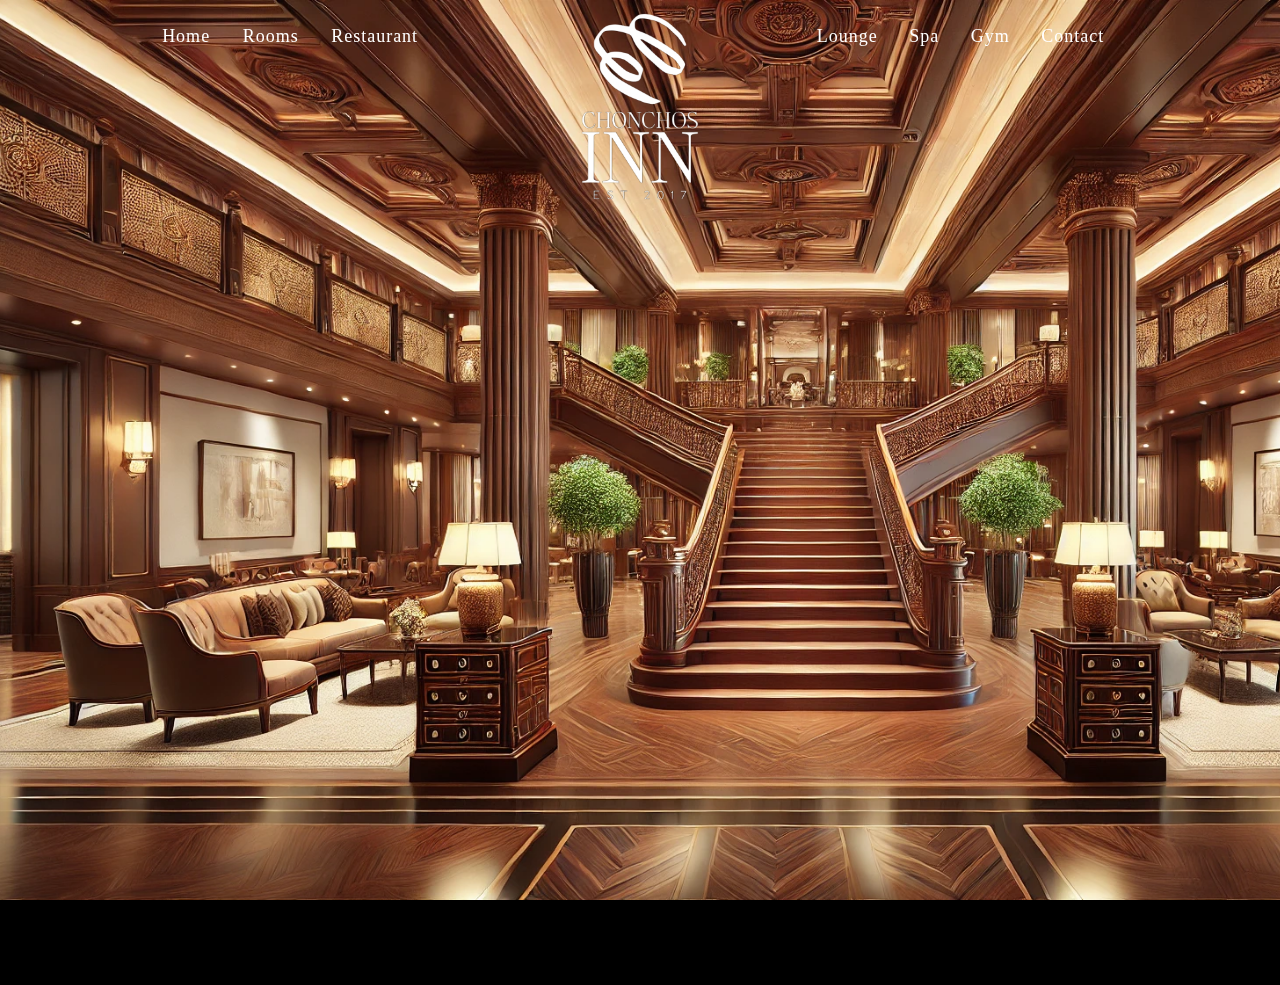
==== index.html @ 40f88e87 "Add files via upload" ====
<!DOCTYPE html>
<html lang="en">
<head>
    <meta charset="UTF-8">
    <meta name="viewport" content="width=device-width, initial-scale=1.0">
    <title>Chonchos Inn - Home</title>
    <link rel="stylesheet" href="styles.css">
</head>
<body>

    <!-- Full-screen background section with centered logo -->
    <div id="home-section" style="background-image: url('lobby.webp');">
        <a href="index.html">
            <img src="logo.png" alt="Logo" class="logo-visible">
        </a>
    </div>

    <!-- Hidden Header (Shows on Scroll) -->
    <header class="header">
        <!-- Centered logo -->
        <a href="index.html">
            <img src="head_logo.png" alt="Chonchos Inn Logo" class="head-logo">
        </a>
    </header>

    <!-- Navigation (always visible at the top-right) -->
    <nav>
        <div class="nav-left">
            <ul>
                <li><a href="index.html">Home</a></li>
                <li><a href="rooms.html">Rooms</a></li>
                <li><a href="restaurant.html">Restaurant</a></li>
            </ul>
        </div>
        <div class="nav-right">
            <ul>
                <li><a href="lounge.html">Lounge</a></li>
                <li><a href="spa.html">Spa</a></li>
                <li><a href="gym.html">Gym</a></li>
                <li><a href="contact.html">Contact</a></li>
            </ul>
        </div>
    </nav>

    <!-- Main Content -->
    <main>
        <section>
            <h2>Welcome to Chonchos Inn - Home</h2>
            <p>Enjoy our wonderful home at Chonchos Inn.</p>
        </section>
    </main>

    <!-- <footer class="footer">
        <p>Chonchos Inn | 1-800-Choncho | 123 Silly Street, Falmouth, MA</p>
        <p><a href="contact.html">Contact Us</a></p>
    </footer> -->

    <!-- Include the JS to handle scrolling behavior -->
    <script src="script.js"></script>
</body>
</html>
---- styles.css ----
/* Keyframes for popping in and fading out */
@keyframes fadeInPop {
    0% {
        opacity: 0;
        transform: scale(0.5);
    }
    100% {
        opacity: 1;
        transform: scale(1);
    }
}

@keyframes compressAndExpand {
    0% {
        transform: scaleX(0); /* Start fully compressed horizontally */
        opacity: 0; /* Hidden */
    }
    50% {
        opacity: 1; /* Fade in halfway through the animation */
    }
    100% {
        transform: scaleX(1); /* Fully stretched to original size */
        opacity: 1; /* Fully visible */
    }
}

/* Remove default margins and padding from body and html */
html, body {
    margin: 0;
    padding: 0;
    height: 100%;
    background-color: black;
}

/* Fade in pop animation class */
.logo-fade-in {
    animation: fadeInPop 1s ease forwards;
    opacity: 1; /* Ensure it reaches full opacity after animation */
    transform: scale(1);
}

/* Full-screen background with centered logo */
#home-section {
    height: 100vh;
    background: url('lobby.webp') no-repeat center;
    background-position: -15px center;
    background-size: cover;
    background-attachment: fixed;
    position: relative;
    display: flex;
    justify-content: center;  /* Center children horizontally */
    align-items: flex-start;  /* Align items at the top */
}

#home-section img {
    width: 350px;
    filter: invert(100%);
    z-index: 10;
    cursor: pointer;
    opacity: 0; /* Start with opacity 0 for fade-in */
    transition: opacity 0.5s ease-in-out, transform 0.5s ease-in-out;
    margin-top: -26px; /* Adjust vertical position */
    transform: scale(0.5); /* Start with smaller scale for the pop effect */
}

/* Visibility classes for scroll */
#home-section img.logo-visible {
    opacity: 1; /* Fully visible */
    transform: scale(1); /* Full size */
}

#home-section img.logo-hidden {
    opacity: 0; /* Fully fades out */
    transform: scale(0.8); /* Slightly shrink */
    z-index: -1; /* Move it behind */
}

/* Header styling */
header {
    background-color: #000000;
    padding: 0;
    height: 80px;
    position: fixed;
    top: 0;
    width: 100%;
    z-index: 1000; /* Ensure the header sits below the logo and nav */
    box-shadow: 0 2px 5px rgba(0, 0, 0, 0.1);
    display: flex;
    justify-content: center;
    align-items: center;
    opacity: 0;
    transform: translateY(-100px); /* Initially positioned above view */
    transition: transform 0.5s ease-in-out, opacity 0.5s ease-in-out;
}

/* Anchor tag for clickable logo */
header a.logo-link {
    z-index: 1005; /* Ensure the clickable area is on top */
    display: block;
    position: relative; /* Ensure it can be clicked */
}

/* Adjusted logo z-index for visibility */
header img.head-logo {
    width: 350px;
    position: relative;
    top: 0;
    transform: scaleX(0);
    opacity: 0;
    filter: invert(100%);
    z-index: 1006; /* Ensure the logo is above everything */
    transition: transform 0.5s ease-in-out, opacity 0.5s ease-in-out;
    cursor: pointer; /* Ensure it's a clickable pointer */
}

/* When visible, apply the expanding effect */
header img.head-logo.logo-visible {
    animation: compressAndExpand 1s ease forwards;
}

/* Make header visible with smooth slide down */
header.visible {
    opacity: 1;
    transform: translateY(0);
}

/* Smooth slide up when hidden */
header.hidden {
    opacity: 0;
    transform: translateY(-100px); /* Move the header back up out of view */
}

/* Navigation styling */
nav {
    position: fixed;
    top: 16px;
    left: 11.3%;
    right: 11%;
    width: auto;
    z-index: 1003; /* Navigation sits below the logo but above the header */
    display: flex;
    justify-content: space-between;
    transition: all 0.5s ease;
}

/* Left navigation group */
.nav-left ul {
    list-style-type: none;
    margin: 0;
    padding: 0;
    display: flex;
    justify-content: flex-start;
}

.nav-left ul li {
    margin-left: 2.5px;
}

/* Right navigation group */
.nav-right ul {
    list-style-type: none;
    margin: 0;
    padding: 0;
    display: flex;
    justify-content: flex-end;
    margin-right: 20px;
}

.nav-right ul li {
    margin-left: 1.5px;
}

/* Shared styles for the navigation links */
nav ul li a {
    position: relative;
    color: #ffffff;
    text-decoration: none;
    font-family: 'Times New Roman', Times, serif;
    padding: 10px 15px;
    display: block;
    font-size: 18px;
    letter-spacing: 1px;
    overflow: hidden;
}

/* Pseudo-element for the underline effect */
nav ul li a::before {
    content: '';
    position: absolute;
    bottom: 0;
    left: 50%;
    width: 0;
    height: 2px;
    background-color: #8B6508;
    transition: width 0.3s ease, left 0.3s ease;
    z-index: 1;
}

nav ul li a:hover::before {
    width: 50%;
    left: 25%;
}

/* Responsive adjustments */
@media (max-width: 768px) {
    nav {
        flex-direction: column;
        align-items: center;
        top: 0;
        left: 10%;
        right: 10%;
    }

    .nav-left ul, .nav-right ul {
        flex-direction: column;
        align-items: center;
    }

    .nav-left ul li, .nav-right ul li {
        margin-left: 0;
        margin-bottom: 10px;
    }
}

/* Responsive adjustments for the header and logo */
@media (max-width: 768px) {
    nav ul {
        flex-direction: column;
        align-items: center;
    }

    nav ul li {
        margin-left: 0;
        margin-bottom: 10px;
    }

    #home-section img {
        width: 250px;
    }

    header img.head-logo {
        width: 250px;
        top: 50%;
        transform: translateY(-50%);
    }

    header {
        height: 60px;
    }
}
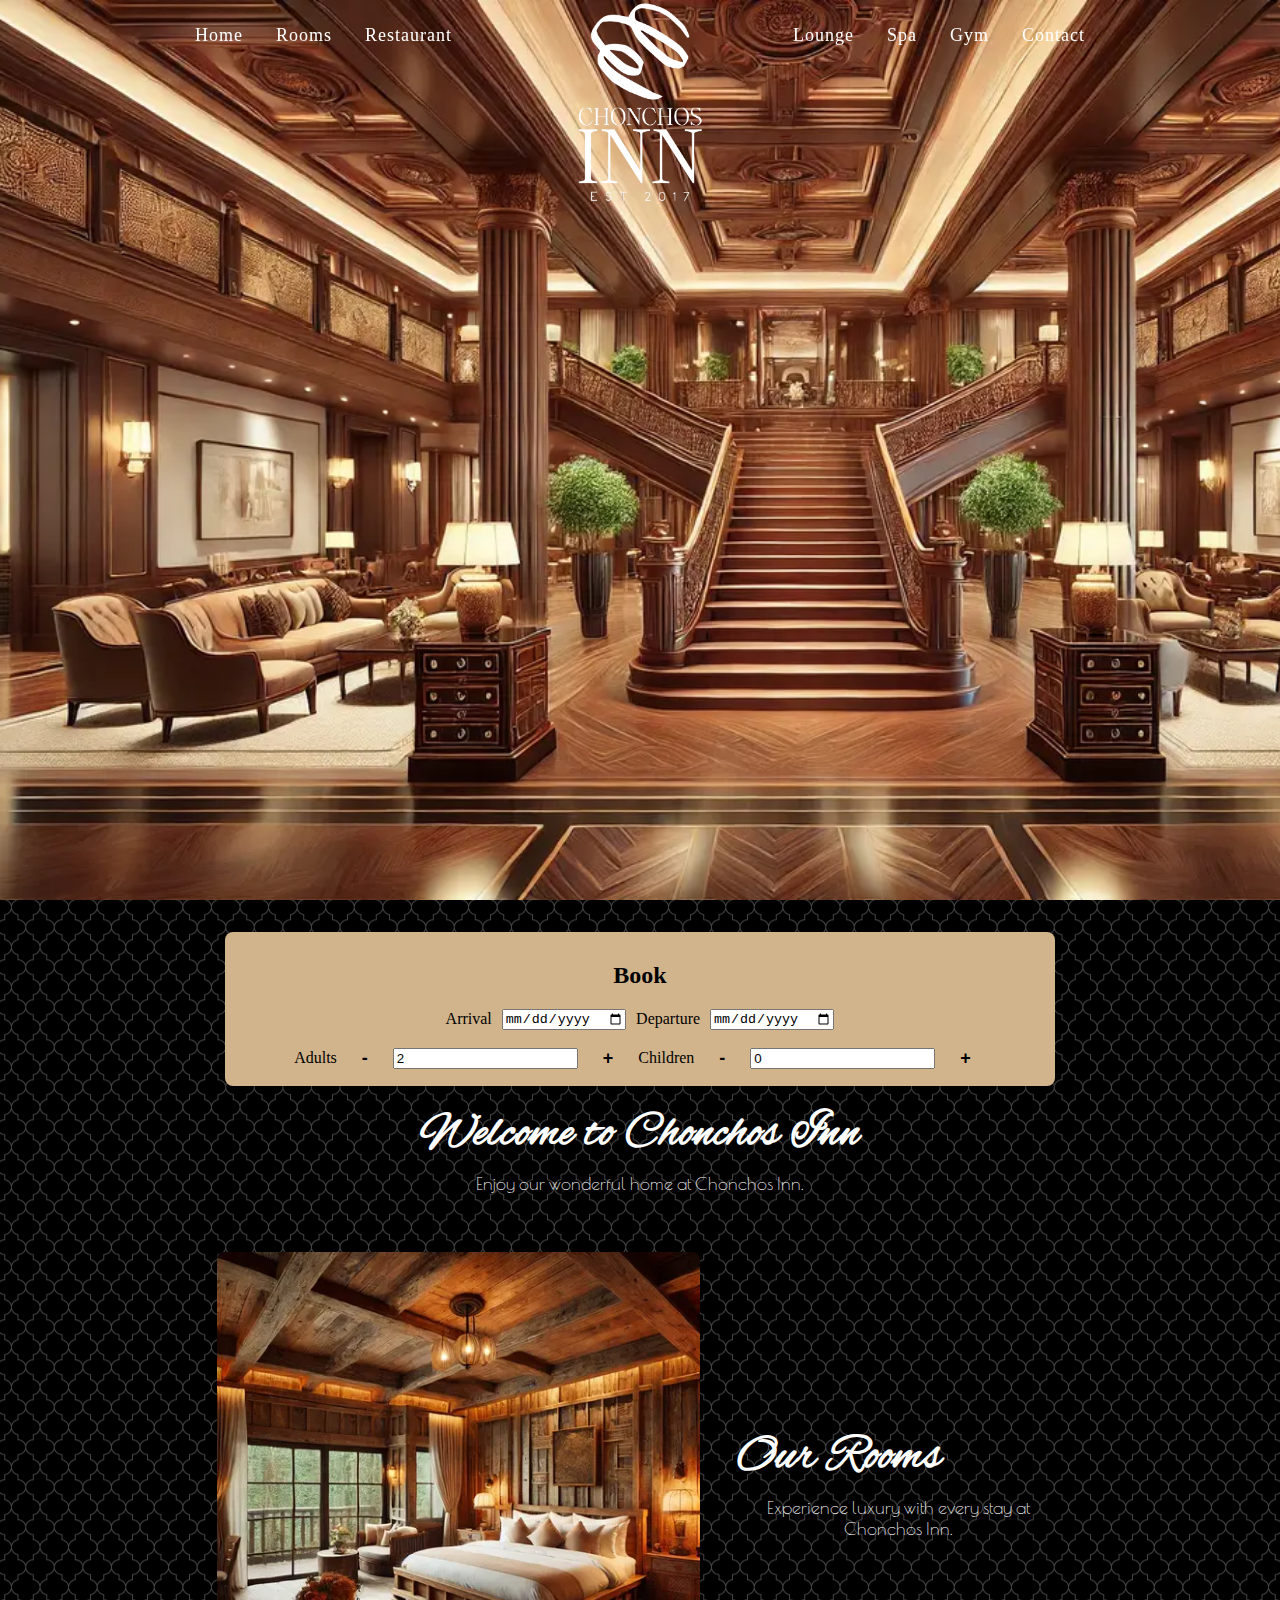
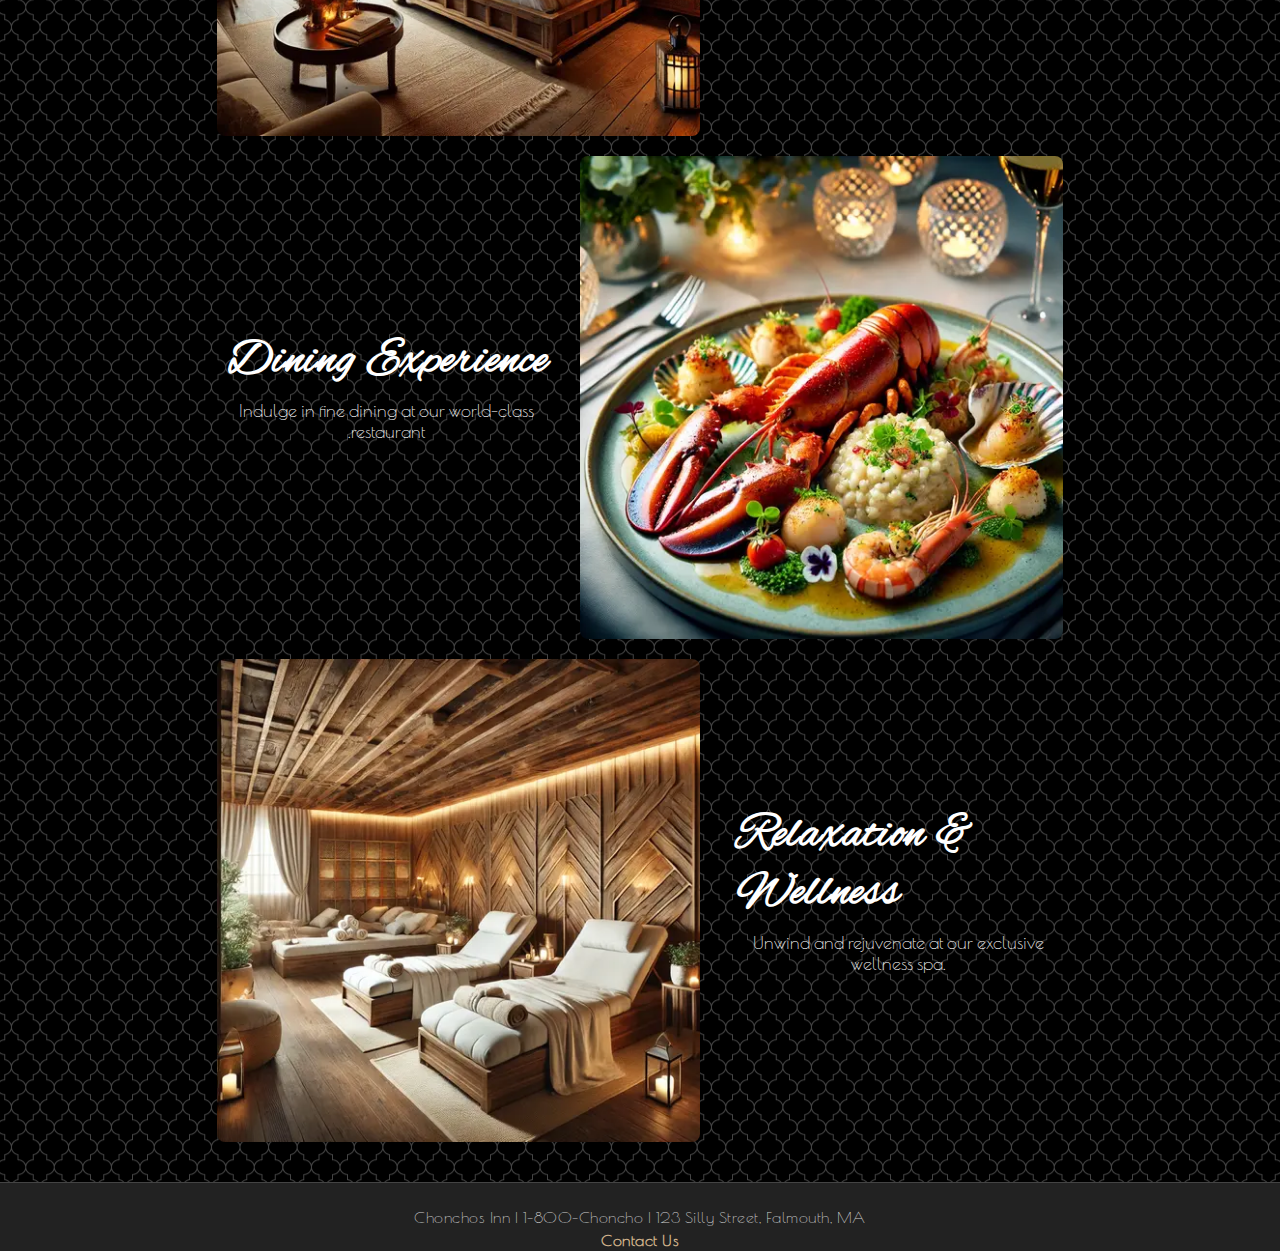
==== commit 0498add8: "Add files via upload" ====
--- a/index.html
+++ b/index.html
@@ -1,4 +1,3 @@
-
 <!DOCTYPE html>
 <html lang="en">
 <head>
@@ -6,57 +5,223 @@
     <meta name="viewport" content="width=device-width, initial-scale=1.0">
     <title>Chonchos Inn - Home</title>
     <link rel="stylesheet" href="styles.css">
+    <meta name="keywords" content="hotel, Chonchos Inn, rooms, booking, spa">
+    <link href="https://fonts.googleapis.com/css2?family=Alex+Brush&display=swap" rel="stylesheet">
+    <link href="https://fonts.googleapis.com/css2?family=Poiret+One&display=swap" rel="stylesheet">
 </head>
 <body>
 
     <!-- Full-screen background section with centered logo -->
-    <div id="home-section" style="background-image: url('lobby.webp');">
+    <div id="home-section" style="background-image: url('lobby.webp'); background-position: -17px center;">
         <a href="index.html">
             <img src="logo.png" alt="Logo" class="logo-visible">
         </a>
     </div>
 
-    <!-- Hidden Header (Shows on Scroll) -->
-    <header class="header">
-        <!-- Centered logo -->
-        <a href="index.html">
-            <img src="head_logo.png" alt="Chonchos Inn Logo" class="head-logo">
-        </a>
-    </header>
-
-    <!-- Navigation (always visible at the top-right) -->
-    <nav>
-        <div class="nav-left">
-            <ul>
-                <li><a href="index.html">Home</a></li>
-                <li><a href="rooms.html">Rooms</a></li>
-                <li><a href="restaurant.html">Restaurant</a></li>
-            </ul>
+    <!-- Pattern Container for sections under the main background -->
+    <div class="pattern-container">
+
+        <!-- Header Container for unified header and nav appearance -->
+        <div class="header-container">
+            <nav class="persistent-nav">
+                <div class="nav-left">
+                    <ul>
+                        <li><a href="index.html">Home</a></li>
+                        <li><a href="rooms.html">Rooms</a></li>
+                        <li><a href="restaurant.html">Restaurant</a></li>
+                    </ul>
+                </div>
+                <div class="nav-right">
+                    <ul>
+                        <li><a href="lounge.html">Lounge</a></li>
+                        <li><a href="spa.html">Spa</a></li>
+                        <li><a href="gym.html">Gym</a></li>
+                        <li><a href="contact.html">Contact</a></li>
+                    </ul>
+                </div>
+            </nav>
+            
+            <header class="header">
+                <a href="index.html" class="logo-link">
+                    <img src="head_logo.png" alt="Chonchos Inn Logo" class="head-logo">
+                </a>
+            </header>
         </div>
-        <div class="nav-right">
-            <ul>
-                <li><a href="lounge.html">Lounge</a></li>
-                <li><a href="spa.html">Spa</a></li>
-                <li><a href="gym.html">Gym</a></li>
-                <li><a href="contact.html">Contact</a></li>
-            </ul>
+
+        <br>
+
+        <!-- Search Section -->
+        <div id="search-section">
+            <h2>Book</h2>
+            <div id="search-bar">
+                <form action="room_search.html" method="GET">
+                    <!-- Arrival Date -->
+                    <label for="start-date">Arrival</label>
+                    <input type="date" id="start-date" name="start_date" required>
+
+                    <!-- Departure Date -->
+                    <label for="end-date">Departure</label>
+                    <input type="date" id="end-date" name="end_date" required>
+
+                    <!-- Adults and Children on the same line -->
+                    <div class="guest-fields">
+                        <label for="adults">Adults</label>
+                        <button type="button" class="quantity-control" onclick="decrease('adults')">-</button>
+                        <input type="number" id="adults" name="adults" min="1" value="2" required>
+                        <button type="button" class="quantity-control" onclick="increase('adults')">+</button>
+
+                        <label for="children">Children</label>
+                        <button type="button" class="quantity-control" onclick="decrease('children')">-</button>
+                        <input type="number" id="children" name="children" min="0" value="0">
+                        <button type="button" class="quantity-control" onclick="increase('children')">+</button>
+                    </div>
+
+                    <!-- Search Button on a New Line -->
+                    <div class="submit-button-container">
+                        <button type="button" onclick="checkAvailability()">Check Availability</button>
+                    </div>
+                </form>
+            </div>
         </div>
-    </nav>
-
-    <!-- Main Content -->
-    <main>
-        <section>
-            <h2>Welcome to Chonchos Inn - Home</h2>
-            <p>Enjoy our wonderful home at Chonchos Inn.</p>
-        </section>
-    </main>
-
-    <!-- <footer class="footer">
-        <p>Chonchos Inn | 1-800-Choncho | 123 Silly Street, Falmouth, MA</p>
-        <p><a href="contact.html">Contact Us</a></p>
-    </footer> -->
-
-    <!-- Include the JS to handle scrolling behavior -->
+
+        <!-- Main Content -->
+        <main>
+            <section>
+                <h1>Welcome to Chonchos Inn</h1>
+                <p>Enjoy our wonderful home at Chonchos Inn.</p>
+            </section>
+
+            <br>
+        
+            <section class="diagonal-gallery">
+                <!-- Rooms Section -->
+                <div class="diagonal-item">
+                    <a href="rooms.html">
+                        <img src="rooms1.webp" alt="Luxurious rooms at Chonchos Inn">
+                    </a>
+                    <div class="text-content">
+                        <h2>Our Rooms</h2>
+                        <p>Experience luxury with every stay at Chonchos Inn.</p>
+                    </div>
+                </div>
+        
+                <!-- Restaurant Section -->
+                <div class="diagonal-item reverse">
+                    <a href="restaurant.html">
+                        <img src="food1.webp" alt="Dining at Chonchos Inn">
+                    </a>
+                    <div class="text-content">
+                        <h2>Dining Experience</h2>
+                        <p>Indulge in fine dining at our world-class restaurant.</p>
+                    </div>
+                </div>
+        
+                <!-- Health & Wellness Section -->
+                <div class="diagonal-item">
+                    <a href="spa.html">
+                        <img src="spa1.webp" alt="Health and wellness facilities at Chonchos Inn">
+                    </a>
+                    <div class="text-content">
+                        <h2>Relaxation & Wellness</h2>
+                        <p>Unwind and rejuvenate at our exclusive wellness spa.</p>
+                    </div>
+                </div>
+            </section>
+        </main>
+
+        <!-- Footer Section -->
+        <footer class="footer">
+            <p>Chonchos Inn | 1-800-Choncho | 123 Silly Street, Falmouth, MA</p>
+            <p><a href="contact.html">Contact Us</a></p>
+        </footer>
+
+    </div> <!-- End of Pattern Container -->
+
+    <!-- jQuery library -->
+    <script src="https://code.jquery.com/jquery-3.6.0.min.js"></script>
+
+    <!-- JavaScript to handle quantity controls and animations -->
     <script src="script.js"></script>
+    <script>
+        $(document).ready(function() {
+            // Hide the search section initially
+            $('#search-section').hide();
+
+            // Slide down the search section on page load
+            $('#search-section').slideDown(1200); // Adjust duration as needed
+        });
+
+        function increase(fieldId) {
+            const field = document.getElementById(fieldId);
+            if (field) {
+                field.value = parseInt(field.value) + 1;
+            }
+        }
+
+        function decrease(fieldId) {
+            const field = document.getElementById(fieldId);
+            if (field) {
+                const newValue = parseInt(field.value) - 1;
+                if (newValue >= parseInt(field.min)) {
+                    field.value = newValue;
+                }
+            }
+        }
+
+        function checkAvailability() {
+            // Get form values
+            const startDate = document.getElementById("start-date").value;
+            const endDate = document.getElementById("end-date").value;
+            const adults = parseInt(document.getElementById("adults").value) || 0;
+            const children = parseInt(document.getElementById("children").value) || 0;
+
+            // Check if dates are filled
+            if (!startDate) {
+                alert("Please select an arrival date.");
+                return;
+            }
+            if (!endDate) {
+                alert("Please select a departure date.");
+                return;
+            }
+
+            // Check if departure date is after arrival date
+            if (new Date(startDate) >= new Date(endDate)) {
+                alert("Departure date must be after arrival date.");
+                return;
+            }
+
+            // Check if at least 1 adult is selected
+            if (adults < 1) {
+                alert("Please select at least one adult.");
+                return;
+            }
+
+            // Calculate total guests and determine available rooms
+            const totalGuests = adults + children;
+            let availableRooms = [];
+            if (totalGuests <= 2) {
+                availableRooms = ["Honeymoon", "Standard", "Deluxe", "Suite"];
+            } else if (totalGuests <= 4) {
+                availableRooms = ["Standard", "Deluxe", "Suite"];
+            } else if (totalGuests <= 6) {
+                availableRooms = ["Deluxe", "Suite"];
+            } else {
+                availableRooms = ["Suite"];
+            }
+
+            // Build query parameters
+            const queryParams = new URLSearchParams({
+                rooms: availableRooms.join(","),
+                start_date: startDate,
+                end_date: endDate,
+                adults: adults,
+                children: children,
+            });
+
+            // Redirect to room search page with query parameters
+            window.location.href = `room_search.html?${queryParams.toString()}`;
+        }
+    </script>
 </body>
 </html>
--- a/styles.css
+++ b/styles.css
@@ -1,3 +1,4 @@
+
 /* Keyframes for popping in and fading out */
 @keyframes fadeInPop {
     0% {
@@ -10,21 +11,29 @@
     }
 }
 
-@keyframes compressAndExpand {
+/* New keyframe for opening effect */
+@keyframes openHorizontally {
     0% {
-        transform: scaleX(0); /* Start fully compressed horizontally */
-        opacity: 0; /* Hidden */
+        transform: scaleX(0); /* Start with zero width */
+        opacity: 0; /* Hidden at the start */
     }
     50% {
-        opacity: 1; /* Fade in halfway through the animation */
+        opacity: 1; /* Fade in halfway through */
     }
     100% {
-        transform: scaleX(1); /* Fully stretched to original size */
+        transform: scaleX(1); /* Full width */
         opacity: 1; /* Fully visible */
     }
 }
 
-/* Remove default margins and padding from body and html */
+.pattern-container {
+    background-color: transparent;
+    background-image: url('hotel-wallpaper-black.png');
+    background-repeat: repeat;
+    background-size: auto;
+    background-position: center;
+}
+
 html, body {
     margin: 0;
     padding: 0;
@@ -32,147 +41,141 @@
     background-color: black;
 }
 
-/* Fade in pop animation class */
 .logo-fade-in {
     animation: fadeInPop 1s ease forwards;
-    opacity: 1; /* Ensure it reaches full opacity after animation */
+    opacity: 1;
     transform: scale(1);
 }
 
-/* Full-screen background with centered logo */
+/* Main logo fade-in effect */
+#home-section img.logo-visible {
+    opacity: 1;
+    transform: scale(1);
+    transition: opacity 0.5s ease, transform 0.5s ease;
+}
+
+/* Main logo fade-out effect */
+#home-section img.logo-hidden {
+    opacity: 0;
+    transform: scale(0.8);
+    transition: opacity 0.5s ease, transform 0.5s ease;
+}
+
+/* Fullscreen background */
 #home-section {
     height: 100vh;
-    background: url('lobby.webp') no-repeat center;
-    background-position: -15px center;
     background-size: cover;
-    background-attachment: fixed;
-    position: relative;
-    display: flex;
-    justify-content: center;  /* Center children horizontally */
-    align-items: flex-start;  /* Align items at the top */
+    display: flex;
+    justify-content: center;
+    align-items: flex-start;
 }
 
 #home-section img {
-    width: 350px;
+    width: 125px;
+    height: auto;
     filter: invert(100%);
     z-index: 10;
     cursor: pointer;
-    opacity: 0; /* Start with opacity 0 for fade-in */
-    transition: opacity 0.5s ease-in-out, transform 0.5s ease-in-out;
-    margin-top: -26px; /* Adjust vertical position */
-    transform: scale(0.5); /* Start with smaller scale for the pop effect */
-}
-
-/* Visibility classes for scroll */
-#home-section img.logo-visible {
-    opacity: 1; /* Fully visible */
-    transform: scale(1); /* Full size */
-}
-
-#home-section img.logo-hidden {
-    opacity: 0; /* Fully fades out */
-    transform: scale(0.8); /* Slightly shrink */
-    z-index: -1; /* Move it behind */
-}
-
-/* Header styling */
-header {
-    background-color: #000000;
-    padding: 0;
-    height: 80px;
+    opacity: 0;
+    transform: scale(0.5);
+    margin-top: 2px;
+    transition: opacity 0.5s ease, transform 0.5s ease;
+}
+
+/* Unified Header Container */
+.header-container {
     position: fixed;
     top: 0;
     width: 100%;
-    z-index: 1000; /* Ensure the header sits below the logo and nav */
-    box-shadow: 0 2px 5px rgba(0, 0, 0, 0.1);
-    display: flex;
-    justify-content: center;
-    align-items: center;
-    opacity: 0;
-    transform: translateY(-100px); /* Initially positioned above view */
-    transition: transform 0.5s ease-in-out, opacity 0.5s ease-in-out;
-}
-
-/* Anchor tag for clickable logo */
-header a.logo-link {
-    z-index: 1005; /* Ensure the clickable area is on top */
-    display: block;
-    position: relative; /* Ensure it can be clicked */
-}
-
-/* Adjusted logo z-index for visibility */
-header img.head-logo {
-    width: 350px;
-    position: relative;
-    top: 0;
-    transform: scaleX(0);
-    opacity: 0;
-    filter: invert(100%);
-    z-index: 1006; /* Ensure the logo is above everything */
-    transition: transform 0.5s ease-in-out, opacity 0.5s ease-in-out;
-    cursor: pointer; /* Ensure it's a clickable pointer */
-}
-
-/* When visible, apply the expanding effect */
-header img.head-logo.logo-visible {
-    animation: compressAndExpand 1s ease forwards;
-}
-
-/* Make header visible with smooth slide down */
-header.visible {
-    opacity: 1;
-    transform: translateY(0);
-}
-
-/* Smooth slide up when hidden */
-header.hidden {
-    opacity: 0;
-    transform: translateY(-100px); /* Move the header back up out of view */
-}
-
-/* Navigation styling */
-nav {
-    position: fixed;
-    top: 16px;
-    left: 11.3%;
-    right: 11%;
-    width: auto;
-    z-index: 1003; /* Navigation sits below the logo but above the header */
+    background-color: rgba(0, 0, 0, 0);
+    transition: background-color 0.3s ease, height 0.3s ease;
+    z-index: 100;
+    height: 50px;
+}
+
+.header-container.scrolled {
+    background-color: #000000;
+    height: 75px;
+}
+
+/* Preserved Original Navigation Styling */
+.persistent-nav {
     display: flex;
     justify-content: space-between;
-    transition: all 0.5s ease;
-}
-
-/* Left navigation group */
-.nav-left ul {
+    align-items: center;
+    padding: 0 20px;
+    height: 50px;
+}
+
+.persistent-nav ul {
     list-style-type: none;
     margin: 0;
     padding: 0;
     display: flex;
-    justify-content: flex-start;
-}
-
-.nav-left ul li {
-    margin-left: 2.5px;
-}
-
-/* Right navigation group */
-.nav-right ul {
+    gap: 20px;
+}
+
+/* Header Styling */
+header {
+    display: flex;
+    justify-content: center;
+    align-items: center;
+    height: 50px;
+    position: relative;
+}
+
+/* Centered Logo in Header */
+header a.logo-link {
+    display: flex;
+    justify-content: center;
+    align-items: center;
+    height: 100%;
+}
+
+header img.head-logo {
+    width: 325px !important;
+    height: auto !important;
+    opacity: 0;
+    width: 100%;
+    height: auto;
+    filter: invert(100%);
+    position: relative;
+    top: -38px;
+    pointer-events: none;
+    animation-fill-mode: forwards; /* Keep final state */
+}
+
+/* Show logo when header-container is scrolled */
+.header-container.scrolled header img.head-logo {
+    animation: openHorizontally 1.125s ease forwards 0.3s; /* Apply the opening effect */
+    transform-origin: center; 
+    pointer-events: auto;
+}
+
+/* Navigation Left and Right Sections */
+.nav-left {
+    margin-top: 20px; 
+    display: flex;
+    padding-left: 160px; /* Adjust this value to bring it closer to the center */
+}
+
+.nav-right {
+    margin-top: 20px; 
+    display: flex;
+    padding-right: 160px; /* Adjust this value to bring it closer to the center */
+}
+
+
+.nav-left ul, .nav-right ul {
     list-style-type: none;
     margin: 0;
     padding: 0;
     display: flex;
-    justify-content: flex-end;
-    margin-right: 20px;
-}
-
-.nav-right ul li {
-    margin-left: 1.5px;
-}
-
-/* Shared styles for the navigation links */
-nav ul li a {
-    position: relative;
+    gap: 3px;
+}
+
+/* Navigation Links */
+.persistent-nav ul li a {
     color: #ffffff;
     text-decoration: none;
     font-family: 'Times New Roman', Times, serif;
@@ -180,11 +183,12 @@
     display: block;
     font-size: 18px;
     letter-spacing: 1px;
-    overflow: hidden;
-}
-
-/* Pseudo-element for the underline effect */
-nav ul li a::before {
+    position: relative;
+    cursor: pointer;
+}
+
+/* Hover Effect */
+.persistent-nav ul li a::before {
     content: '';
     position: absolute;
     bottom: 0;
@@ -196,19 +200,365 @@
     z-index: 1;
 }
 
-nav ul li a:hover::before {
+.persistent-nav ul li a:hover::before {
     width: 50%;
     left: 25%;
 }
 
-/* Responsive adjustments */
+/* Search Section Styling */
+#search-section {
+    display: flex;
+    flex-direction: column;
+    align-items: center;
+    background-color: #D2B48C;
+    padding: 15px;
+    border-radius: 8px;
+    box-shadow: 0 2px 6px rgba(0, 0, 0, 0.2);
+    width: 90%;
+    max-width: 800px;
+    margin: 20px auto;
+}
+
+#search-bar form {
+    display: flex;
+    align-items: center;
+    gap: 10px;
+    flex-wrap: wrap;
+    justify-content: center;
+}
+
+#search-bar .guest-fields {
+    display: flex;
+    align-items: center;
+    gap: 10px;
+}
+
+.submit-button-container {
+    width: 100%;
+    display: flex;
+    justify-content: center;
+    margin-top: 15px;
+}
+
+#search-bar button {
+    background-color: transparent;
+    color: #000;
+    font-weight: bold;
+    border: none;
+    border-bottom: 2px solid #000;
+    padding: 8px 15px;
+    cursor: pointer;
+    font-size: 18px;
+    transition: color 0.3s ease;
+}
+
+#search-bar button:hover {
+    color: #8B0000;
+}
+
+input[type=number]::-webkit-outer-spin-button,
+input[type=number]::-webkit-inner-spin-button {
+    -webkit-appearance: none;
+    margin: 0;
+}
+
+input[type=number] {
+    -moz-appearance: textfield;
+}
+
+#search-section a, #search-section button, #search-section label {
+    text-decoration: none;
+    border: none;
+    outline: none;
+    color: inherit;
+}
+
+/* Diagonal Gallery Layout */
+.diagonal-gallery {
+    display: grid;
+    gap: 20px;
+    padding: 20px;
+    justify-items: center;
+}
+
+/* Default state with transition for smooth scaling */
+#home-section img,
+.diagonal-item img {
+    transition: transform 0.3s ease; /* Smooth transition */
+}
+
+/* Hover effect to slightly enlarge images */
+#home-section img:hover,
+.diagonal-item img:hover {
+    transform: scale(1.05); /* Increase size slightly */
+}
+
+
+.diagonal-item {
+    display: grid;
+    grid-template-columns: 3fr 2fr;
+    align-items: center;
+    justify-content: center;
+    gap: 5px;
+    max-width: 900px;
+}
+
+.diagonal-item.reverse {
+    grid-template-columns: 3fr 2fr;
+    direction: rtl;
+}
+
+.diagonal-item img {
+    width: 90%;
+    height: auto;
+    border-radius: 8px;
+    display: block;
+    margin: auto;
+}
+
+main h1 {
+    font-size: 48px;
+    font-family: 'Alex Brush', cursive;
+    color: #ffffff;
+    text-align: center;
+    margin: 20px 0 10px;
+    letter-spacing: 1px;
+    line-height: 1.2;
+}
+
+main p {
+    font-size: 18px;
+    font-family: 'Poiret One', sans-serif;
+    color: #ffffff;
+    text-align: center;
+    margin: 0 0 20px;
+}
+
+.text-content {
+    display: flex;
+    flex-direction: column;
+    align-items: flex-start;
+    text-align: left;
+    color: #ffffff;
+    max-width: 90%;
+    padding-left: 5px;
+}
+
+.text-content h2 {
+    font-size: 48px;
+    font-family: 'Alex Brush', cursive;
+    line-height: 1.2;
+    color: #ffffff;
+    margin: 0;
+    letter-spacing: 1px;
+}
+
+.text-content p {
+    font-size: 18px;
+    font-family: 'Poiret One', sans-serif;
+    color: #ffffff;
+    margin-top: 10px;
+}
+
+/* Footer Section Styling */
+.footer {
+    background-color: #222; /* Dark background to match the header and general theme */
+    color: #f5f5f5; /* Light text color for contrast */
+    padding: 20px 10px;
+    text-align: center;
+    font-family: 'Poiret One', sans-serif;
+    font-size: 16px;
+    letter-spacing: 0.5px;
+    margin-top: 20px;
+}
+
+.footer p {
+    margin: 5px 0;
+    color: #cfcfcf; /* Slightly muted color for a softer look */
+}
+
+.footer a {
+    color: #D2B48C; /* Use a warm tone to match the theme */
+    text-decoration: none;
+    font-weight: bold;
+    transition: color 0.3s ease;
+}
+
+.footer a:hover {
+    color: #8B6508; /* Darker shade for hover effect */
+}
+
+/* Add a subtle border at the top for separation */
+.footer {
+    border-top: 1px solid #444;
+}
+/* Carousel button styles */
+.carousel {
+    position: relative;
+    width: 100%;
+    max-width: 600px; /* Adjust based on your layout */
+    margin: auto;
+}
+
+
+
+.carousel-images img {
+    width: 100%;
+    display: none; /* Hide all images initially */
+}
+
+.carousel-images img:first-child {
+    display: block; /* Show only the first image initially */
+}
+
+/* Base style for carousel buttons */
+.carousel-button {
+    position: absolute;
+    top: 50%;
+    transform: translateY(-50%);
+    background-color: transparent; /* No background block */
+    color: #ffffffcc; /* Darker arrow color */
+    border: none;
+    font-size: 32px; /* Increase size for bigger arrows */
+    padding: 10px;
+    cursor: pointer;
+    z-index: 10;
+    transition: color 0.3s; /* Smooth transition for color change */
+}
+
+/* Position the previous button on the left and the next button on the right */
+.carousel-button.prev {
+    left: 10px;
+}
+
+.carousel-button.next {
+    right: 10px;
+}
+
+/* Darken arrow color on hover */
+.carousel-button:hover {
+    color: #8B6508;/* Fully dark black on hover */
+}
+
+#room-results .carousel-images img:hover {
+    transform: none; /* Remove any hover transformation like scale or rotate */
+    filter: none; /* Remove any hover filter like brightness or contrast */
+    transition: none; /* Disable transition on hover */
+}
+
+.text-content ul {
+    list-style-type: none; /* Remove default bullets */
+    padding: 0;
+    margin: 15px 0; /* Add spacing above and below the list */
+}
+
+.text-content ul li {
+    position: relative;
+    padding-left: 28px; /* Add space for a custom icon */
+    margin-bottom: 10px; /* Add space between items */
+    font-size: 0.95em;
+    color: #D2B48C; /* Warm tone to match theme */
+    line-height: 1.6;
+    font-family: 'Poiret One', sans-serif;
+}
+
+/* Custom icon for each feature */
+.text-content ul li::before {
+    content: "✔"; /* Add a checkmark or any icon of choice */
+    position: absolute;
+    left: 0;
+    color: #8B6508; /* Accent color for the icon */
+    font-size: 1.1em;
+}
+
+/* Smooth hover effect on room features */
+.text-content ul li:hover {
+    color: #8B6508; /* Match the hover color of navigation links */
+    transition: color 0.3s ease;
+}
+
+/* Styling for the booking button */
+.booking-button {
+    display: inline-block;
+    margin-top: 15px;
+    padding: 10px 20px;
+    font-size: 16px;
+    font-family: 'Poiret One', sans-serif;
+    color: #ffffff;
+    background-color: #8B6508;
+    border-radius: 5px;
+    text-decoration: none;
+    text-align: center;
+    transition: background-color 0.3s ease, transform 0.3s ease;
+}
+
+/* Hover effect for the booking button */
+.booking-button:hover {
+    background-color: #D2B48C;
+    transform: scale(1.05);
+}
+
+/* Contact Form Section Styling */
+#contact-form-section {
+    background-color: #D2B48C;
+    padding: 20px;
+    border-radius: 8px;
+    box-shadow: 0 2px 6px rgba(0, 0, 0, 0.2);
+    width: 90%;
+    max-width: 600px;
+    margin: 20px auto;
+    text-align: center;
+    color: #333;
+    font-family: 'Poiret One', sans-serif;
+}
+
+.contact-form label {
+    font-weight: bold;
+    margin-top: 10px;
+    display: block;
+    font-size: 16px;
+}
+
+.contact-form input[type="text"],
+.contact-form input[type="email"],
+.contact-form select,
+.contact-form textarea {
+    width: 100%;
+    padding: 8px;
+    border: 1px solid #ccc;
+    border-radius: 4px;
+    margin-top: 5px;
+    margin-bottom: 15px;
+    font-size: 16px;
+    font-family: 'Poiret One', sans-serif;
+    box-sizing: border-box;
+}
+
+.submit-button-container button {
+    background-color: #8B6508;
+    color: #fff;
+    padding: 10px 20px;
+    border: none;
+    border-radius: 4px;
+    cursor: pointer;
+    font-family: 'Poiret One', sans-serif;
+    transition: background-color 0.3s ease, transform 0.3s ease;
+}
+
+.submit-button-container button:hover {
+    background-color: #D2B48C;
+    transform: scale(1.05);
+}
+
+#contact-form-section p {
+    color: black;
+}
+
+
 @media (max-width: 768px) {
-    nav {
+    .persistent-nav {
         flex-direction: column;
-        align-items: center;
-        top: 0;
-        left: 10%;
-        right: 10%;
+        height: auto;
     }
 
     .nav-left ul, .nav-right ul {
@@ -216,35 +566,11 @@
         align-items: center;
     }
 
-    .nav-left ul li, .nav-right ul li {
-        margin-left: 0;
-        margin-bottom: 10px;
-    }
-}
-
-/* Responsive adjustments for the header and logo */
-@media (max-width: 768px) {
-    nav ul {
-        flex-direction: column;
-        align-items: center;
-    }
-
-    nav ul li {
-        margin-left: 0;
-        margin-bottom: 10px;
-    }
-
-    #home-section img {
-        width: 250px;
+    header {
+        height: 60px;
     }
 
     header img.head-logo {
         width: 250px;
-        top: 50%;
-        transform: translateY(-50%);
-    }
-
-    header {
-        height: 60px;
-    }
-}
+    }
+}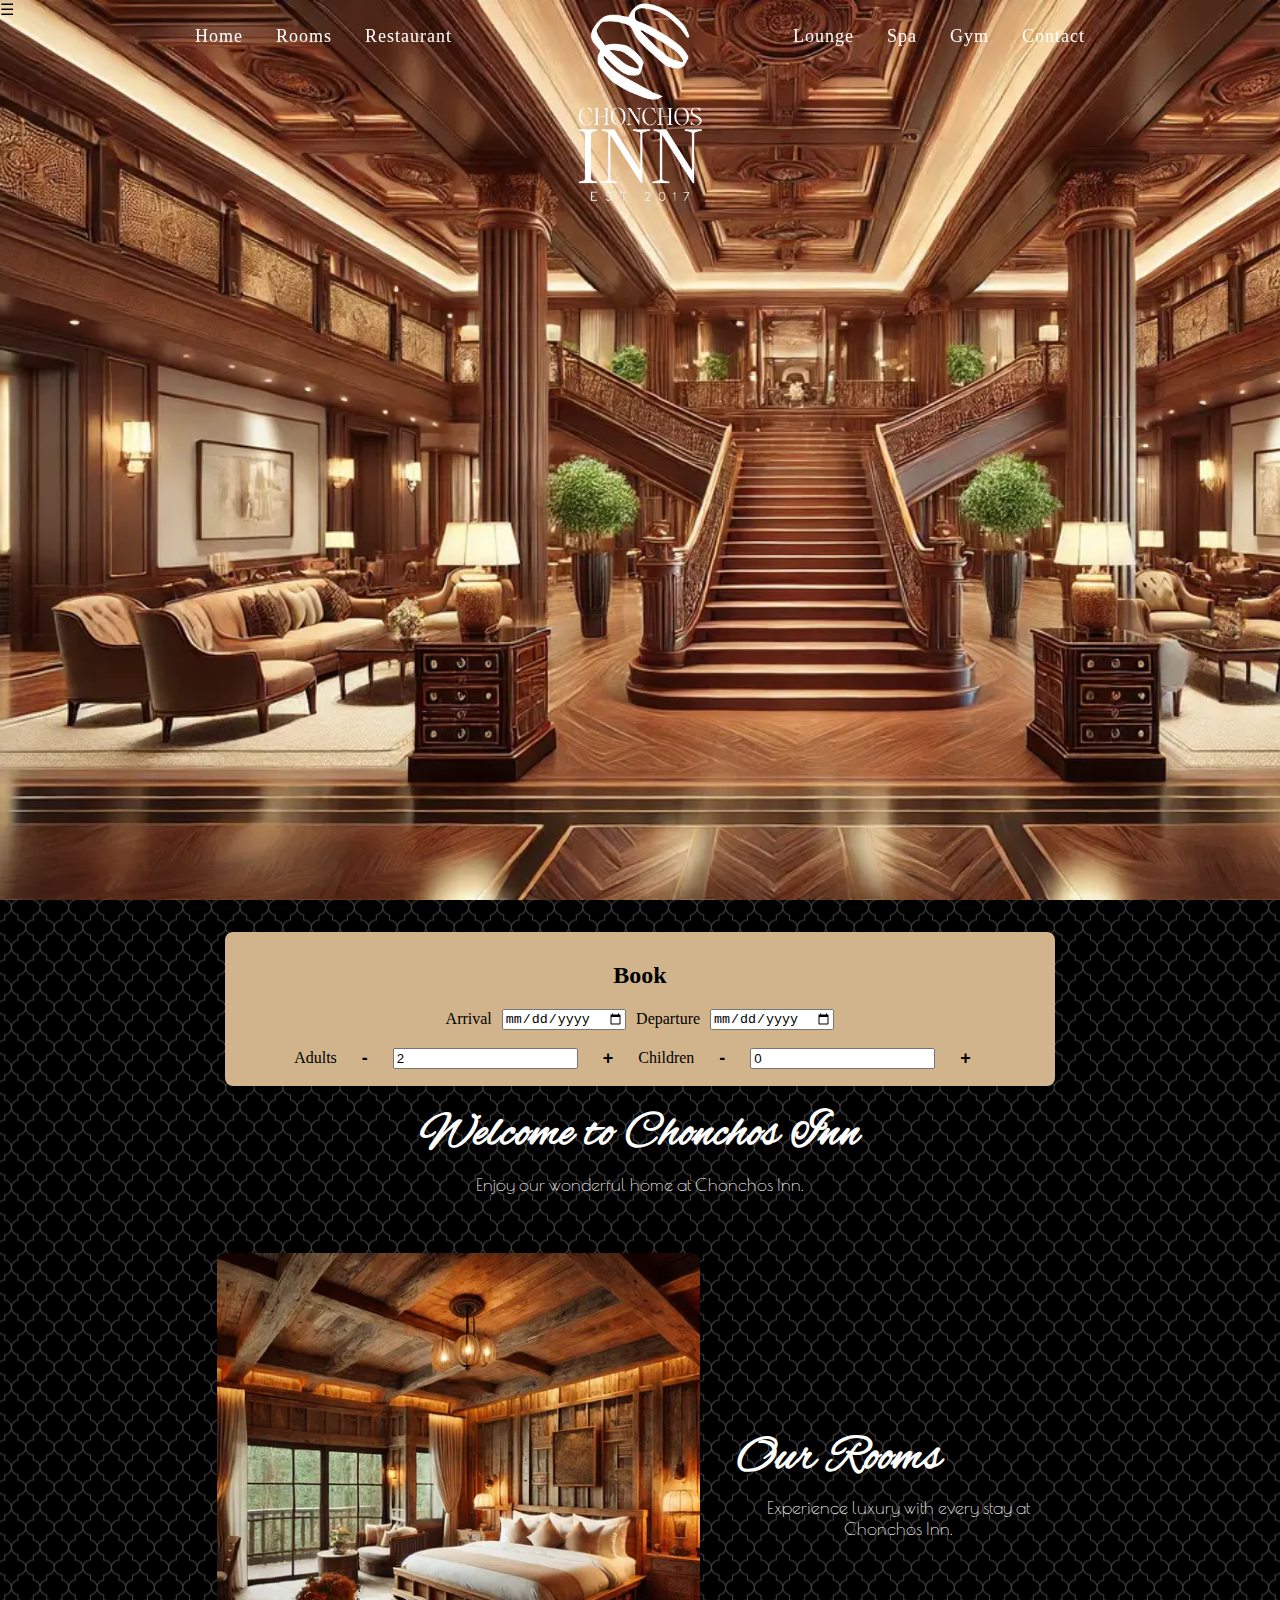
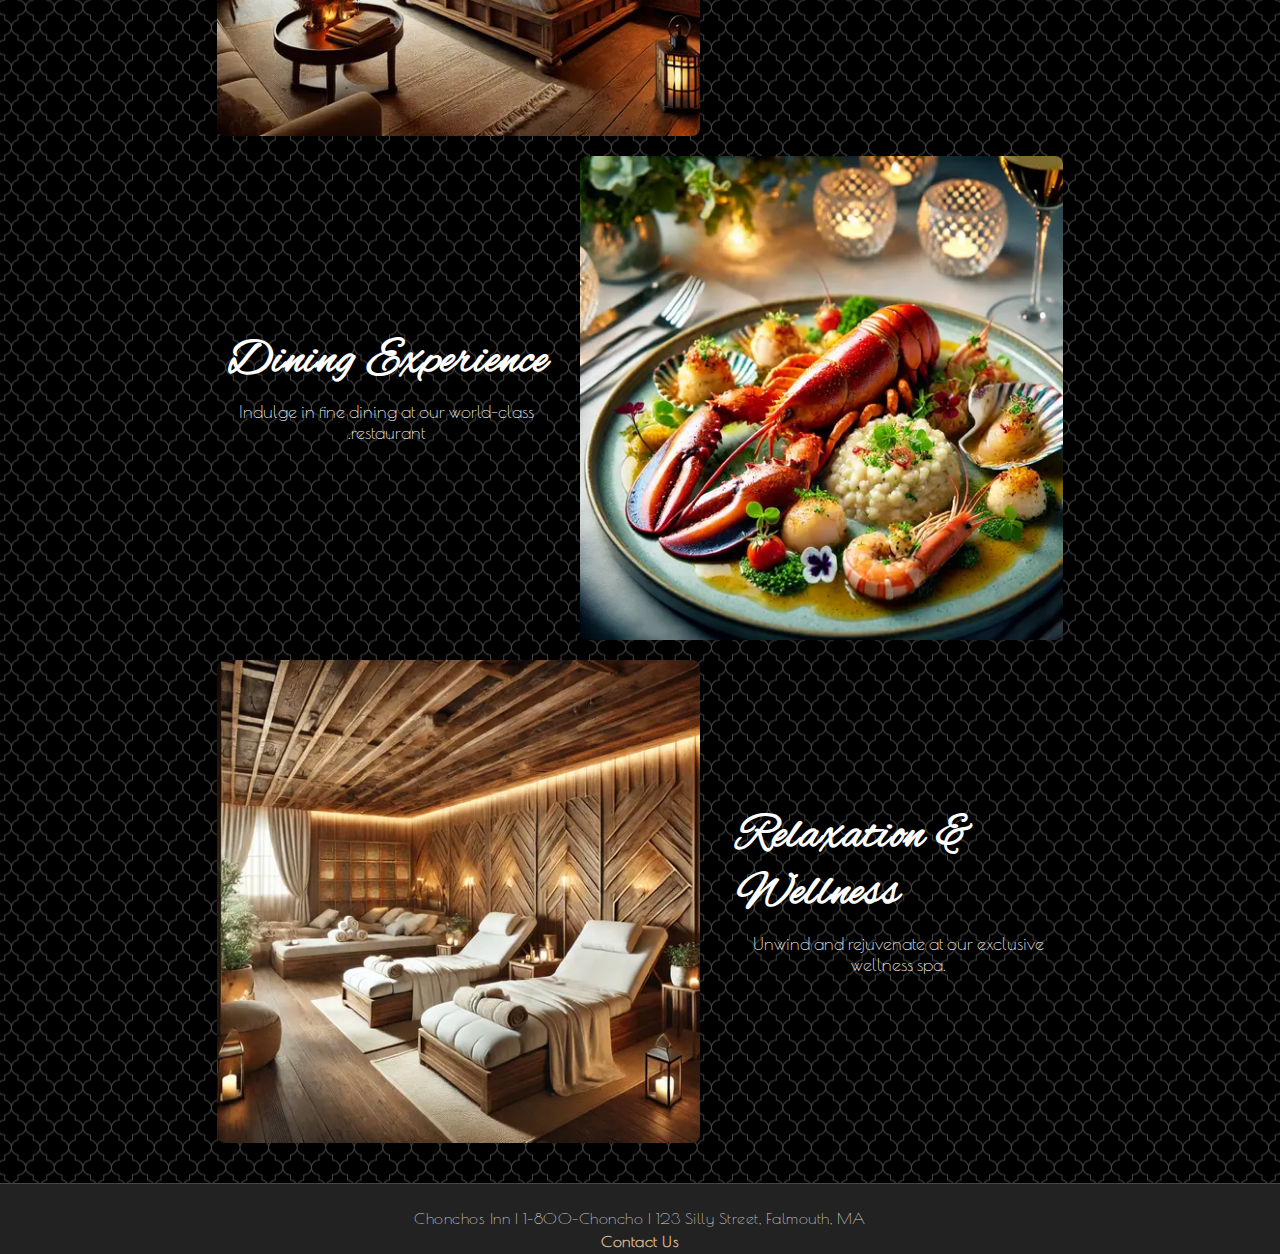
==== commit eab43338: "Add files via upload" ====
--- a/index.html
+++ b/index.html
@@ -21,32 +21,52 @@
     <!-- Pattern Container for sections under the main background -->
     <div class="pattern-container">
 
-        <!-- Header Container for unified header and nav appearance -->
-        <div class="header-container">
-            <nav class="persistent-nav">
-                <div class="nav-left">
-                    <ul>
-                        <li><a href="index.html">Home</a></li>
-                        <li><a href="rooms.html">Rooms</a></li>
-                        <li><a href="restaurant.html">Restaurant</a></li>
-                    </ul>
-                </div>
-                <div class="nav-right">
-                    <ul>
-                        <li><a href="lounge.html">Lounge</a></li>
-                        <li><a href="spa.html">Spa</a></li>
-                        <li><a href="gym.html">Gym</a></li>
-                        <li><a href="contact.html">Contact</a></li>
-                    </ul>
-                </div>
-            </nav>
-            
-            <header class="header">
-                <a href="index.html" class="logo-link">
-                    <img src="head_logo.png" alt="Chonchos Inn Logo" class="head-logo">
-                </a>
-            </header>
+      <!-- Header Container for unified header and nav appearance -->
+<div class="header-container">
+    <!-- Mobile Menu Button (visible on mobile screens) -->
+    <div class="mobile-menu-button" onclick="toggleMobileMenu()">
+        &#9776; <!-- Hamburger icon -->
+    </div>
+
+    <!-- Persistent navigation for larger screens -->
+    <nav class="persistent-nav">
+        <div class="nav-left">
+            <ul>
+                <li><a href="index.html">Home</a></li>
+                <li><a href="rooms.html">Rooms</a></li>
+                <li><a href="restaurant.html">Restaurant</a></li>
+            </ul>
         </div>
+        <div class="nav-right">
+            <ul>
+                <li><a href="lounge.html">Lounge</a></li>
+                <li><a href="spa.html">Spa</a></li>
+                <li><a href="gym.html">Gym</a></li>
+                <li><a href="contact.html">Contact</a></li>
+            </ul>
+        </div>
+    </nav>
+    
+    <!-- Mobile Menu (hidden by default, shown when toggled) -->
+    <nav class="mobile-menu">
+        <ul>
+            <li><a href="index.html">Home</a></li>
+            <li><a href="rooms.html">Rooms</a></li>
+            <li><a href="restaurant.html">Restaurant</a></li>
+            <li><a href="lounge.html">Lounge</a></li>
+            <li><a href="spa.html">Spa</a></li>
+            <li><a href="gym.html">Gym</a></li>
+            <li><a href="contact.html">Contact</a></li>
+        </ul>
+    </nav>
+
+    <!-- Logo section -->
+    <header class="header">
+        <a href="index.html" class="logo-link">
+            <img src="head_logo.png" alt="Chonchos Inn Logo" class="head-logo">
+        </a>
+    </header>
+</div>
 
         <br>
 
@@ -224,4 +244,4 @@
         }
     </script>
 </body>
-</html>
+</html>--- a/styles.css
+++ b/styles.css
@@ -140,7 +140,7 @@
     height: auto;
     filter: invert(100%);
     position: relative;
-    top: -38px;
+    top: -57px;
     pointer-events: none;
     animation-fill-mode: forwards; /* Keep final state */
 }
@@ -154,13 +154,13 @@
 
 /* Navigation Left and Right Sections */
 .nav-left {
-    margin-top: 20px; 
+    margin-top: -15px; 
     display: flex;
     padding-left: 160px; /* Adjust this value to bring it closer to the center */
 }
 
 .nav-right {
-    margin-top: 20px; 
+    margin-top: -15px; 
     display: flex;
     padding-right: 160px; /* Adjust this value to bring it closer to the center */
 }
@@ -554,23 +554,111 @@
     color: black;
 }
 
-
+.mobile-menu {
+    display: none;
+    position: fixed;
+    top: 0;
+    left: 0;
+    width: 100%;
+    height: 100vh;
+    background-color: #000;
+    z-index: 1000;
+    padding-top: 80px; /* Space for the header */
+    text-align: center;
+}
+
+.mobile-menu ul {
+    list-style: none;
+    padding: 0;
+    margin: 0;
+}
+
+.mobile-menu ul li {
+    margin: 20px 0;
+}
+
+.mobile-menu ul li a {
+    color: #ffffff;
+    font-size: 20px;
+    text-decoration: none;
+}
+
+
+/* Hide the main background image section on mobile */
 @media (max-width: 768px) {
-    .persistent-nav {
-        flex-direction: column;
-        height: auto;
-    }
-
-    .nav-left ul, .nav-right ul {
-        flex-direction: column;
-        align-items: center;
-    }
-
-    header {
-        height: 60px;
+    #home-section {
+        display: none !important; /* Hide the background section on mobile */
+    }
+    
+    /* Optional: Adjust main content padding to ensure content appears at the top */
+    .pattern-container {
+        padding-top: 20px; /* Add padding if needed */
+    }
+
+    .header-container {
+        position: fixed; /* Fix the header to the top */
+        top: 0;
+        width: 100%;
+        background-color: #000000; /* Ensure a visible background */
+        z-index: 100;
+        height: 75px; /* Adjust height as needed */
     }
 
     header img.head-logo {
-        width: 250px;
+        animation: none; /* Disable any animations */
+        opacity: 1; /* Ensure the logo is always visible */
+        transform: none; /* Reset any transformations */
+        pointer-events: auto; /* Ensure it’s clickable */
+        margin-top: 130px;
+    }
+
+    .pattern-container, main, #search-section {
+        padding-top: 75px; /* Add space equal to the header's height */
+    }
+    #search-section {
+        padding: 10px; /* Reduce padding */
+        width: 100%; /* Full width on mobile */
+    }
+
+    #search-bar form {
+        flex-direction: column; /* Stack items vertically */
+        align-items: stretch; /* Expand items to fit width */
+    }
+
+    .guest-fields {
+        flex-direction: column; /* Stack Adults and Children fields */
+        gap: 5px; /* Reduce spacing */
+    }
+
+    .guest-fields label {
+        margin-bottom: 5px;
+        font-size: 14px; /* Adjust label font size for mobile */
+    }
+
+    #search-bar input[type="number"] {
+        width: 100%; /* Full width for number inputs */
+    }
+
+    .submit-button-container {
+        margin-top: 10px; /* Adjust spacing for better fit */
+    }
+
+    .mobile-menu-button {
+        display: block;
+        font-size: 24px;
+        color: #fff;
+        cursor: pointer;
+        position: fixed;
+        top: 20px;
+        right: 20px;
+        z-index: 1001;
+    }
+
+    .mobile-menu.open {
+        display: block; /* Display the menu when open */
+    }
+
+    .persistent-nav, .nav-left, .nav-right {
+        display: none; /* Hide desktop navigation */
     }
 }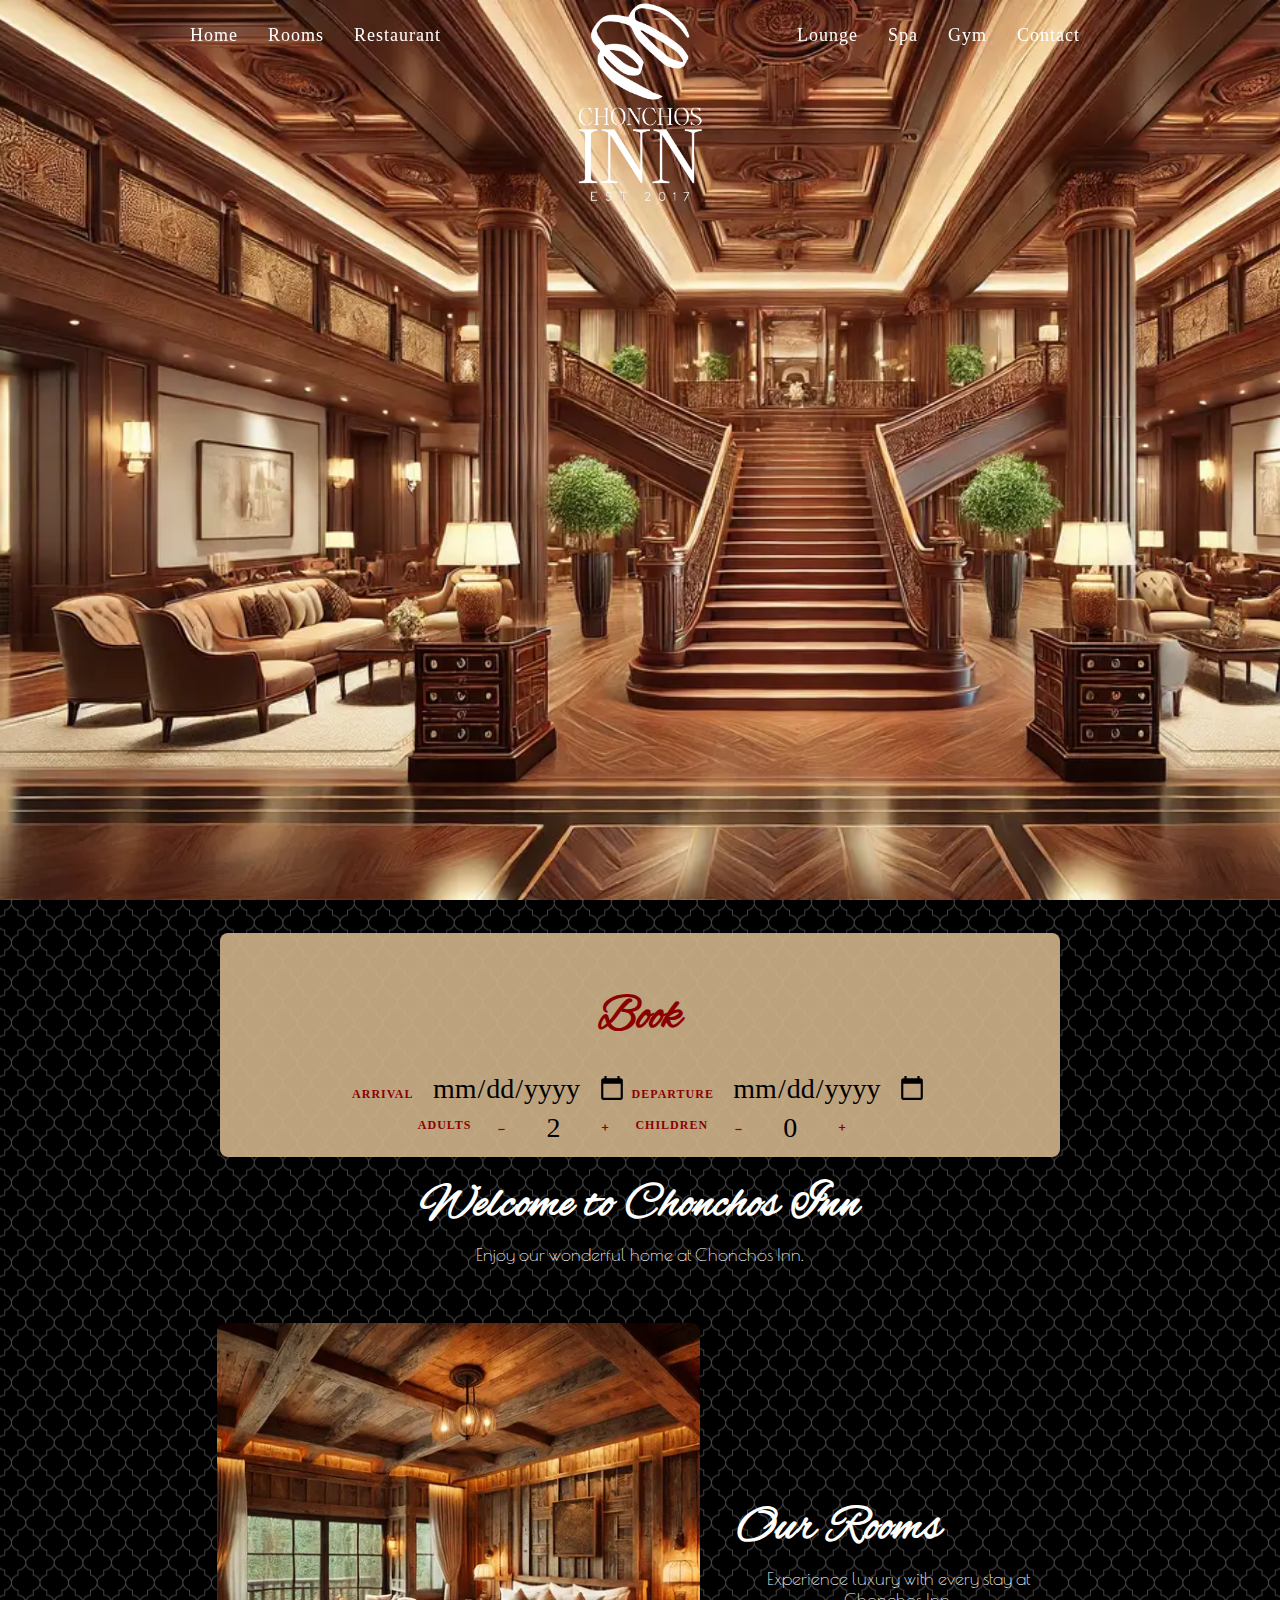
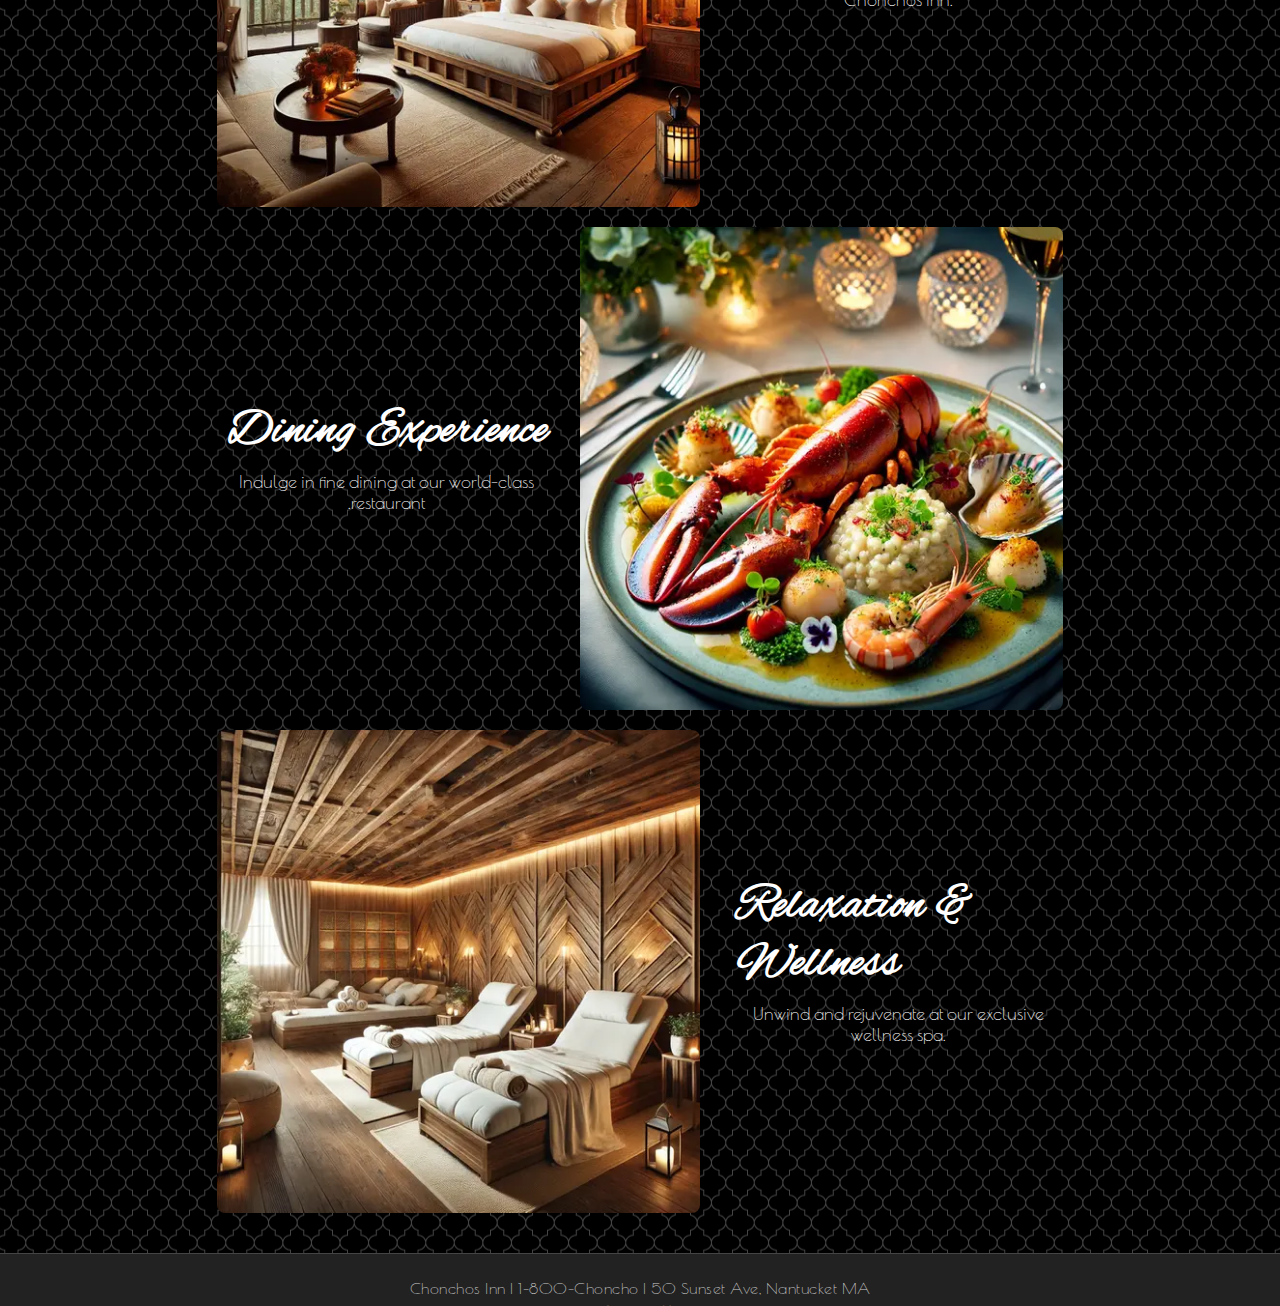
==== commit 5edb26fd: "Add files via upload" ====
--- a/index.html
+++ b/index.html
@@ -11,24 +11,19 @@
 </head>
 <body>
 
-    <!-- Full-screen background section with centered logo -->
     <div id="home-section" style="background-image: url('lobby.webp'); background-position: -17px center;">
         <a href="index.html">
             <img src="logo.png" alt="Logo" class="logo-visible">
         </a>
     </div>
 
-    <!-- Pattern Container for sections under the main background -->
     <div class="pattern-container">
 
-      <!-- Header Container for unified header and nav appearance -->
 <div class="header-container">
-    <!-- Mobile Menu Button (visible on mobile screens) -->
     <div class="mobile-menu-button" onclick="toggleMobileMenu()">
-        &#9776; <!-- Hamburger icon -->
+        &#9776; 
     </div>
 
-    <!-- Persistent navigation for larger screens -->
     <nav class="persistent-nav">
         <div class="nav-left">
             <ul>
@@ -47,7 +42,6 @@
         </div>
     </nav>
     
-    <!-- Mobile Menu (hidden by default, shown when toggled) -->
     <nav class="mobile-menu">
         <ul>
             <li><a href="index.html">Home</a></li>
@@ -60,7 +54,6 @@
         </ul>
     </nav>
 
-    <!-- Logo section -->
     <header class="header">
         <a href="index.html" class="logo-link">
             <img src="head_logo.png" alt="Chonchos Inn Logo" class="head-logo">
@@ -68,9 +61,8 @@
     </header>
 </div>
 
-        <br>
-
-        <!-- Search Section -->
+<br>
+
         <div id="search-section">
             <h2>Book</h2>
             <div id="search-bar">
@@ -83,7 +75,7 @@
                     <label for="end-date">Departure</label>
                     <input type="date" id="end-date" name="end_date" required>
 
-                    <!-- Adults and Children on the same line -->
+                    <!-- Adults and Children -->
                     <div class="guest-fields">
                         <label for="adults">Adults</label>
                         <button type="button" class="quantity-control" onclick="decrease('adults')">-</button>
@@ -96,10 +88,11 @@
                         <button type="button" class="quantity-control" onclick="increase('children')">+</button>
                     </div>
 
-                    <!-- Search Button on a New Line -->
+                    <!-- Search button on a new line -->
                     <div class="submit-button-container">
-                        <button type="button" onclick="checkAvailability()">Check Availability</button>
-                    </div>
+                        <button type="button" class="check-availability" onclick="checkAvailability()">Check Availability</button>
+                    </div>
+                    <br>
                 </form>
             </div>
         </div>
@@ -149,26 +142,23 @@
             </section>
         </main>
 
-        <!-- Footer Section -->
-        <footer class="footer">
-            <p>Chonchos Inn | 1-800-Choncho | 123 Silly Street, Falmouth, MA</p>
-            <p><a href="contact.html">Contact Us</a></p>
-        </footer>
-
-    </div> <!-- End of Pattern Container -->
+         <!-- Footer Section -->
+    <footer class="footer">
+        <p>Chonchos Inn | 1-800-Choncho | 50 Sunset Ave, Nantucket MA</p>
+        <p><a href="contact.html?scrollToForm=true">Contact Us</a></p>
+    </footer>
+
+    </div> 
 
     <!-- jQuery library -->
     <script src="https://code.jquery.com/jquery-3.6.0.min.js"></script>
 
-    <!-- JavaScript to handle quantity controls and animations -->
     <script src="script.js"></script>
     <script>
         $(document).ready(function() {
-            // Hide the search section initially
             $('#search-section').hide();
 
-            // Slide down the search section on page load
-            $('#search-section').slideDown(1200); // Adjust duration as needed
+            $('#search-section').slideDown(1200); 
         });
 
         function increase(fieldId) {
--- a/styles.css
+++ b/styles.css
@@ -1,5 +1,5 @@
 
-/* Keyframes for popping in and fading out */
+/* Pop in and out */
 @keyframes fadeInPop {
     0% {
         opacity: 0;
@@ -11,18 +11,18 @@
     }
 }
 
-/* New keyframe for opening effect */
+/* Opening affect */
 @keyframes openHorizontally {
     0% {
-        transform: scaleX(0); /* Start with zero width */
-        opacity: 0; /* Hidden at the start */
+        transform: scaleX(0);
+        opacity: 0;
     }
     50% {
-        opacity: 1; /* Fade in halfway through */
+        opacity: 1;
     }
     100% {
-        transform: scaleX(1); /* Full width */
-        opacity: 1; /* Fully visible */
+        transform: scaleX(1);
+        opacity: 1;
     }
 }
 
@@ -82,7 +82,7 @@
     transition: opacity 0.5s ease, transform 0.5s ease;
 }
 
-/* Unified Header Container */
+/* Header Container */
 .header-container {
     position: fixed;
     top: 0;
@@ -98,22 +98,6 @@
     height: 75px;
 }
 
-/* Preserved Original Navigation Styling */
-.persistent-nav {
-    display: flex;
-    justify-content: space-between;
-    align-items: center;
-    padding: 0 20px;
-    height: 50px;
-}
-
-.persistent-nav ul {
-    list-style-type: none;
-    margin: 0;
-    padding: 0;
-    display: flex;
-    gap: 20px;
-}
 
 /* Header Styling */
 header {
@@ -140,9 +124,9 @@
     height: auto;
     filter: invert(100%);
     position: relative;
-    top: -57px;
+    top: -38px;
     pointer-events: none;
-    animation-fill-mode: forwards; /* Keep final state */
+    animation-fill-mode: forwards;
 }
 
 /* Show logo when header-container is scrolled */
@@ -154,24 +138,38 @@
 
 /* Navigation Left and Right Sections */
 .nav-left {
-    margin-top: -15px; 
-    display: flex;
-    padding-left: 160px; /* Adjust this value to bring it closer to the center */
-}
-
-.nav-right {
-    margin-top: -15px; 
-    display: flex;
-    padding-right: 160px; /* Adjust this value to bring it closer to the center */
-}
-
-
-.nav-left ul, .nav-right ul {
+    margin-top: 20px; 
+    display: flex;
+    padding-left: 160px;
+}
+
+
+
+
+
+
+/* Persistent Navigation Container */
+.persistent-nav {
+    display: flex;
+    justify-content: space-between;
+    align-items: center;
+    padding: 0 20px;
+    height: 50px;
+}
+
+/* Navigation List Styling */
+.persistent-nav ul {
     list-style-type: none;
+    margin: 0 15px;
+    padding: 0;
+    display: flex;
+    gap: 20px; /* No extra space between items */
+}
+
+/* Navigation List Item Styling */
+.persistent-nav ul li {
     margin: 0;
     padding: 0;
-    display: flex;
-    gap: 3px;
 }
 
 /* Navigation Links */
@@ -179,12 +177,14 @@
     color: #ffffff;
     text-decoration: none;
     font-family: 'Times New Roman', Times, serif;
-    padding: 10px 15px;
+    padding: 5px 10px;
     display: block;
     font-size: 18px;
     letter-spacing: 1px;
     position: relative;
     cursor: pointer;
+    text-align: center;
+    margin-right: 10px; 
 }
 
 /* Hover Effect */
@@ -205,13 +205,29 @@
     left: 25%;
 }
 
+.nav-right {
+    margin-top: 20px; 
+    display: flex;
+    padding-right: 160px;
+}
+
+
+.nav-left ul, .nav-right ul {
+    list-style-type: none;
+    margin: 0;
+    padding: 0;
+    display: flex;
+    gap: 0px;
+}
+
+
 /* Search Section Styling */
 #search-section {
     display: flex;
     flex-direction: column;
     align-items: center;
-    background-color: #D2B48C;
-    padding: 15px;
+    background-color: rgba(210, 180, 140, 0.9); /* Light tan with slight transparency */
+    padding: 20px;
     border-radius: 8px;
     box-shadow: 0 2px 6px rgba(0, 0, 0, 0.2);
     width: 90%;
@@ -219,58 +235,244 @@
     margin: 20px auto;
 }
 
-#search-bar form {
+/* Style for "Book" title */
+#search-section h2 {
+    font-size: 48px;
+    font-family: 'Alex Brush', cursive;
+    color: #8B0000; /* Dark red color */
+    text-align: center;
+    margin-bottom: 20px;
+}
+
+/* Label Styling */
+#search-section label {
+    color: #8B0000;
+    font-weight: bold;
+    font-size: 12px;
+    text-transform: uppercase;
+    letter-spacing: 1px;
+    margin-bottom: 5px;
+    text-align: center;
+}
+
+/* Transparent and styled Date Pickers */
+#search-bar input[type="date"] {
+    background-color: transparent;
+    color: #000;
+    font-size: 28px;
+    border: none;
+    border-bottom: 1px solid #8B0000;
+    padding: 5px 0;
+    text-align: center;
+    font-family: 'Times New Roman', serif;
+}
+
+#search-bar input[type="date"]:focus {
+    outline: none;
+    border-bottom: 1px solid #D2B48C;
+}
+
+/* Adult and Children Counters */
+.guest-fields {
     display: flex;
     align-items: center;
     gap: 10px;
-    flex-wrap: wrap;
     justify-content: center;
 }
 
-#search-bar .guest-fields {
-    display: flex;
+#search-bar input[type="number"] {
+    background-color: transparent;
+    border: none;
+    color: #000;
+    font-size: 28px;
+    width: 40px;
+    text-align: center;
+    font-family: 'Times New Roman', serif;
+}
+
+.quantity-control {
+    background: none;
+    border: none;
+    font-size: 20px; /* Font size for buttons */
+    color: #8B0000; /* Button color */
+    cursor: pointer;
+    width: 25px; /* Adjust width to make it more compact */
+    height: 25px; /* Adjust height to make it more compact */
+    display: inline-flex; /* Ensure alignment with number */
     align-items: center;
-    gap: 10px;
-}
-
+    justify-content: center;
+    margin: 0; /* Remove any extra spacing */
+    padding: 0; /* Remove padding */
+    transition: color 0.3s ease;
+    vertical-align: middle; /* Align with the number vertically */
+}
+
+.guest-fields {
+    display: flex;
+    align-items: center;
+    gap: -10px; /* Remove gap to bring elements closer together */
+}
+
+/* Hover effect for plus/minus buttons */
+.quantity-control:hover {
+    color: #4B0000 !important; /* Darker maroon red on hover */
+}
 .submit-button-container {
-    width: 100%;
     display: flex;
     justify-content: center;
     margin-top: 15px;
 }
 
+/* Check Availability button styling without background box */
 #search-bar button {
+    background-color: transparent !important; /* Ensure background is transparent */
+    border: none !important; /* Remove border */
+    box-shadow: none !important; /* Remove any shadow */
+    color: #8B0000; /* Button text color */
+    font-weight: bold;
+    font-size: 18px;
+    padding: 10px 20px; /* Add padding for clickable area */
+    font-family: 'Poiret One', sans-serif;
+    text-align: center;
+    cursor: pointer;
+    transition: color 0.3s ease;
+}
+
+#search-bar button:hover {
+    color: #D2B48C; /* Hover effect */
+}
+
+
+
+#search-bar input[type="date"] {
     background-color: transparent;
-    color: #000;
+    color: #000; /* Keep text color black */
+    font-size: 28px;
+    border: none; /* Remove any underline or border */
+    padding: 5px 0;
+    text-align: center;
+    font-family: 'Times New Roman', serif;
+}
+
+/* Focus state for date input to ensure no border */
+#search-bar input[type="date"]:focus {
+    outline: none;
+    border: none;
+}
+
+
+
+/* Base styling for Check Availability button */
+#search-bar button.check-availability {
+    background-color: transparent !important; /* Transparent background */
+    border: none !important; /* Remove border */
+    box-shadow: none !important; /* Remove shadow */
+    color: #000000; /* Set text color to black */
     font-weight: bold;
-    border: none;
-    border-bottom: 2px solid #000;
-    padding: 8px 15px;
+    font-size: 18px;
+    padding: 10px 20px; /* Add padding for clickable area */
+    font-family: 'Poiret One', sans-serif;
+    text-align: center;
     cursor: pointer;
-    font-size: 18px;
-    transition: color 0.3s ease;
-}
-
-#search-bar button:hover {
-    color: #8B0000;
-}
-
-input[type=number]::-webkit-outer-spin-button,
-input[type=number]::-webkit-inner-spin-button {
+    position: relative; /* Necessary for pseudo-element positioning */
+    transition: color 0.3s ease; /* Ensure no hover change to color */
+}
+
+/* Underline effect using pseudo-element */
+#search-bar button.check-availability::before {
+    content: "";
+    position: absolute;
+    bottom: -2px; /* Position below the button text */
+    left: 50%; /* Start from the center */
+    width: 80%; /* Adjust to match the text width */
+    height: 2px;
+    background-color: #000000; /* Line color set to black */
+    transform: translateX(-50%) scaleX(1); /* Center the line and scale to full width */
+    transform-origin: center; /* Ensure it shrinks from the center */
+    transition: transform 0.3s ease; /* Smooth transition for scaling */
+}
+
+/* Shrink underline on hover */
+#search-bar button.check-availability:hover::before {
+    transform: translateX(-50%) scaleX(0.5); /* Shrink the underline to 50% width */
+}
+
+
+/* Remove spinner controls in Chrome, Safari, Edge, and Opera */
+input[type="number"]::-webkit-inner-spin-button,
+input[type="number"]::-webkit-outer-spin-button {
     -webkit-appearance: none;
     margin: 0;
 }
 
-input[type=number] {
+/* Remove spinner controls in Firefox */
+input[type="number"] {
     -moz-appearance: textfield;
 }
 
-#search-section a, #search-section button, #search-section label {
+
+
+/* Additional Adjustments for Overall Page */
+html, body {
+    margin: 0;
+    padding: 0;
+    height: 100%;
+    background-color: black;
+}
+
+/* Transparent Background Pattern */
+.pattern-container {
+    background-color: transparent;
+    background-image: url('hotel-wallpaper-black.png');
+    background-repeat: repeat;
+    background-size: auto;
+    background-position: center;
+}
+
+/* Header and Navigation Styling */
+.header-container {
+    position: fixed;
+    top: 0;
+    width: 100%;
+    background-color: rgba(0, 0, 0, 0);
+    transition: background-color 0.3s ease, height 0.3s ease;
+    z-index: 100;
+    height: 50px;
+}
+
+.header-container.scrolled {
+    background-color: #000000;
+    height: 75px;
+}
+
+/* Mobile Menu */
+.mobile-menu {
+    display: none;
+    position: fixed;
+    top: 0;
+    left: 0;
+    width: 100%;
+    height: 100vh;
+    background-color: #000;
+    z-index: 1000;
+    padding-top: 80px;
+    text-align: center;
+}
+
+.mobile-menu ul {
+    list-style: none;
+    padding: 0;
+    margin: 0;
+}
+
+.mobile-menu ul li {
+    margin: 20px 0;
+}
+
+.mobile-menu ul li a {
+    color: #ffffff;
+    font-size: 20px;
     text-decoration: none;
-    border: none;
-    outline: none;
-    color: inherit;
 }
 
 /* Diagonal Gallery Layout */
@@ -281,10 +483,9 @@
     justify-items: center;
 }
 
-/* Default state with transition for smooth scaling */
 #home-section img,
 .diagonal-item img {
-    transition: transform 0.3s ease; /* Smooth transition */
+    transition: transform 0.3s ease;
 }
 
 /* Hover effect to slightly enlarge images */
@@ -362,8 +563,8 @@
 
 /* Footer Section Styling */
 .footer {
-    background-color: #222; /* Dark background to match the header and general theme */
-    color: #f5f5f5; /* Light text color for contrast */
+    background-color: #222; 
+    color: #f5f5f5;
     padding: 20px 10px;
     text-align: center;
     font-family: 'Poiret One', sans-serif;
@@ -374,32 +575,31 @@
 
 .footer p {
     margin: 5px 0;
-    color: #cfcfcf; /* Slightly muted color for a softer look */
+    color: #cfcfcf; 
 }
 
 .footer a {
-    color: #D2B48C; /* Use a warm tone to match the theme */
+    color: #D2B48C;
     text-decoration: none;
     font-weight: bold;
     transition: color 0.3s ease;
 }
 
 .footer a:hover {
-    color: #8B6508; /* Darker shade for hover effect */
-}
-
-/* Add a subtle border at the top for separation */
+    color: #8B6508;
+}
+
 .footer {
     border-top: 1px solid #444;
 }
+
 /* Carousel button styles */
 .carousel {
     position: relative;
     width: 100%;
-    max-width: 600px; /* Adjust based on your layout */
+    max-width: 600px;
     margin: auto;
 }
-
 
 
 .carousel-images img {
@@ -408,7 +608,7 @@
 }
 
 .carousel-images img:first-child {
-    display: block; /* Show only the first image initially */
+    display: block; 
 }
 
 /* Base style for carousel buttons */
@@ -416,17 +616,16 @@
     position: absolute;
     top: 50%;
     transform: translateY(-50%);
-    background-color: transparent; /* No background block */
-    color: #ffffffcc; /* Darker arrow color */
+    background-color: transparent; 
+    color: #ffffffcc;
     border: none;
-    font-size: 32px; /* Increase size for bigger arrows */
+    font-size: 32px; 
     padding: 10px;
     cursor: pointer;
     z-index: 10;
-    transition: color 0.3s; /* Smooth transition for color change */
-}
-
-/* Position the previous button on the left and the next button on the right */
+    transition: color 0.3s; 
+}
+
 .carousel-button.prev {
     left: 10px;
 }
@@ -435,45 +634,44 @@
     right: 10px;
 }
 
-/* Darken arrow color on hover */
 .carousel-button:hover {
-    color: #8B6508;/* Fully dark black on hover */
+    color: #8B6508;
 }
 
 #room-results .carousel-images img:hover {
-    transform: none; /* Remove any hover transformation like scale or rotate */
-    filter: none; /* Remove any hover filter like brightness or contrast */
-    transition: none; /* Disable transition on hover */
+    transform: none; 
+    filter: none;
+    transition: none; 
 }
 
 .text-content ul {
-    list-style-type: none; /* Remove default bullets */
+    list-style-type: none;
     padding: 0;
-    margin: 15px 0; /* Add spacing above and below the list */
+    margin: 15px 0;
 }
 
 .text-content ul li {
     position: relative;
-    padding-left: 28px; /* Add space for a custom icon */
-    margin-bottom: 10px; /* Add space between items */
+    padding-left: 28px; 
+    margin-bottom: 10px; 
     font-size: 0.95em;
-    color: #D2B48C; /* Warm tone to match theme */
+    color: #D2B48C;
     line-height: 1.6;
     font-family: 'Poiret One', sans-serif;
 }
 
 /* Custom icon for each feature */
 .text-content ul li::before {
-    content: "✔"; /* Add a checkmark or any icon of choice */
+    content: "✔";
     position: absolute;
     left: 0;
-    color: #8B6508; /* Accent color for the icon */
+    color: #8B6508;
     font-size: 1.1em;
 }
 
-/* Smooth hover effect on room features */
+/* hover effect on room features */
 .text-content ul li:hover {
-    color: #8B6508; /* Match the hover color of navigation links */
+    color: #8B6508; 
     transition: color 0.3s ease;
 }
 
@@ -583,41 +781,43 @@
     text-decoration: none;
 }
 
-
-/* Hide the main background image section on mobile */
+.mobile-menu-button {
+    display: none;
+}
+
+
 @media (max-width: 768px) {
     #home-section {
         display: none !important; /* Hide the background section on mobile */
     }
     
-    /* Optional: Adjust main content padding to ensure content appears at the top */
     .pattern-container {
-        padding-top: 20px; /* Add padding if needed */
+        padding-top: 20px;
     }
 
     .header-container {
         position: fixed; /* Fix the header to the top */
         top: 0;
         width: 100%;
-        background-color: #000000; /* Ensure a visible background */
+        background-color: #000000;
         z-index: 100;
-        height: 75px; /* Adjust height as needed */
+        height: 75px;
     }
 
     header img.head-logo {
-        animation: none; /* Disable any animations */
-        opacity: 1; /* Ensure the logo is always visible */
-        transform: none; /* Reset any transformations */
-        pointer-events: auto; /* Ensure it’s clickable */
+        animation: none; 
+        opacity: 1; 
+        transform: none; 
+        pointer-events: auto; 
         margin-top: 130px;
     }
 
     .pattern-container, main, #search-section {
-        padding-top: 75px; /* Add space equal to the header's height */
+        padding-top: 75px; 
     }
     #search-section {
-        padding: 10px; /* Reduce padding */
-        width: 100%; /* Full width on mobile */
+        padding: 10px; 
+        width: 100%; 
     }
 
     #search-bar form {
@@ -632,15 +832,15 @@
 
     .guest-fields label {
         margin-bottom: 5px;
-        font-size: 14px; /* Adjust label font size for mobile */
+        font-size: 14px; 
     }
 
     #search-bar input[type="number"] {
-        width: 100%; /* Full width for number inputs */
+        width: 100%; 
     }
 
     .submit-button-container {
-        margin-top: 10px; /* Adjust spacing for better fit */
+        margin-top: 10px; 
     }
 
     .mobile-menu-button {
@@ -652,6 +852,7 @@
         top: 20px;
         right: 20px;
         z-index: 1001;
+        /* Initially hide mobile menu button on larger screens */
     }
 
     .mobile-menu.open {
